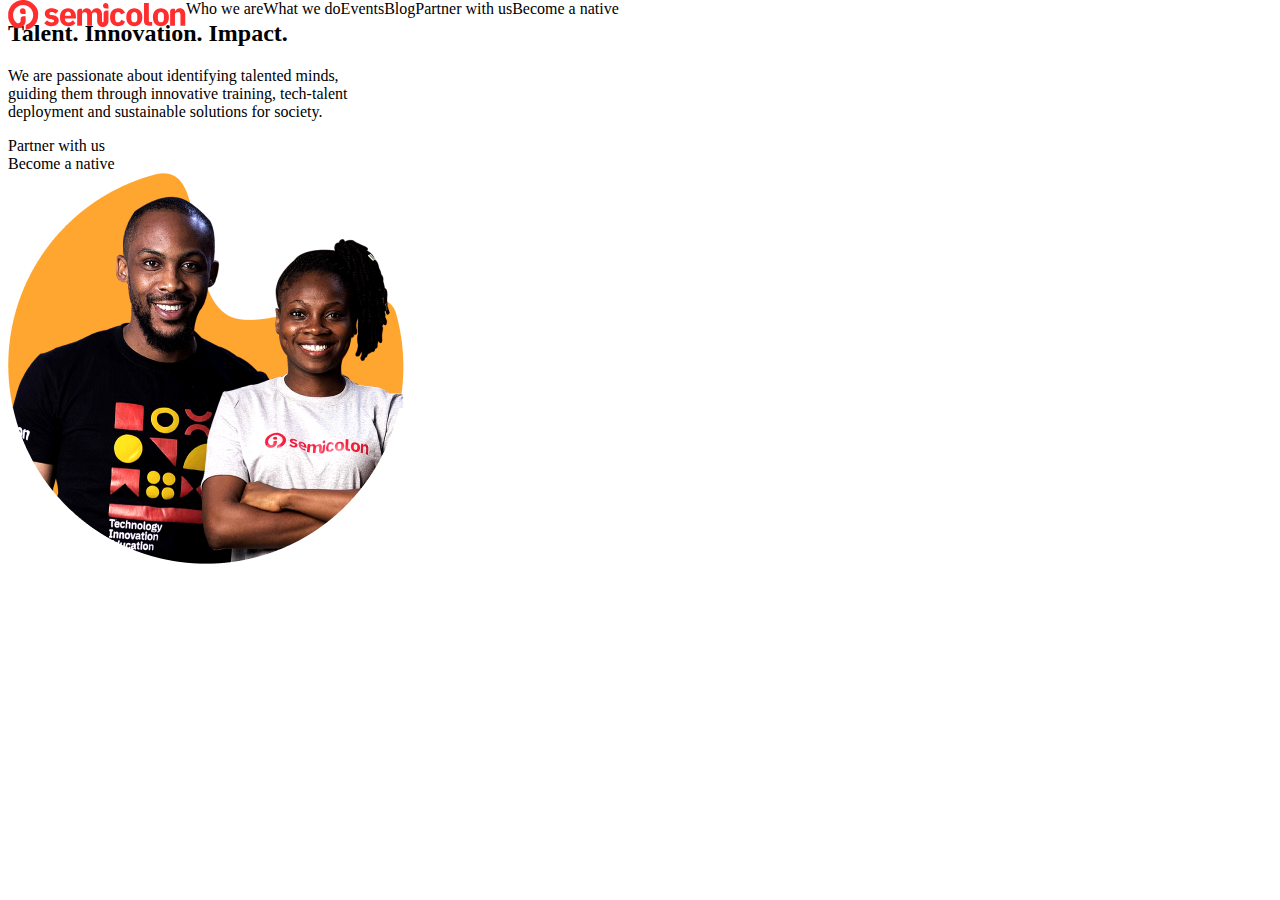
==== index.html @ d97405a3 "First real commit" ====
<!DOCTYPE html>
<html lang="en">
<head>
    <link rel="stylesheet" href="./index.css">
    <meta charset="UTF-8">
    <meta name="viewport" content="width=device-width, initial-scale=1.0">
    <meta http-equiv="X-UA-Compatible" content="IE=edge">

    <title>Home</title>
</head>
<body>
    <div class="container">
        <div class="mobile-view">
            <div class="top-navigation-bar">
                <div class="nav-bar-icons">
                    <div class="semicolon-icons">
                        <img src="assets/logo-icons.svg" alt="semicolon-logo-icon">
                    </div>
                    <div class="who-we-are">
                        Who we are
                    </div>
                    <div class="what-we-do">
                        What we do
                    </div>
                    <div class="events">
                        Events
                    </div>
                    <div class="blog">
                        Blog
                    </div>
                    <div class="partner-with-us">
                        Partner with us
                    </div>
                    <div class="become-a-native">
                        Become a native
                    </div>
            </div>
            </div>
            <div class="second-row">
                <div class="talent-and-image-container">
                    <div class="talent-note">
                        <h2>Talent. Innovation. Impact.</h2>
                        <p>We are passionate about identifying talented minds,<br>
                            guiding them through innovative training, tech-talent<br>
                            deployment and sustainable solutions for society.</p>
                    </div>
                    <div class="talent-innovation-btns">
                        <div class="partner-with-us">
                            Partner with us
                        </div>
                        <div class="become-a-native">
                            Become a native
                        </div>
                    </div>
                </div>
                <div class="images-and-vectors">
                    <img class="hero-image" src="images/heroes-image.png"  alt="our heroes"/>
                </div>
            </div>
        </div>
    </div>

</body>
</html>
---- index.css ----
.top-navigation-bar{
    position: absolute;
    width: 1440px;
    height: 80px;
    top: 0;
}

.nav-bar-icons{
     position: absolute;
     width: 1440px;
     height: 80px;
     left: 0;
     top: 0;
     display: flex;
 }
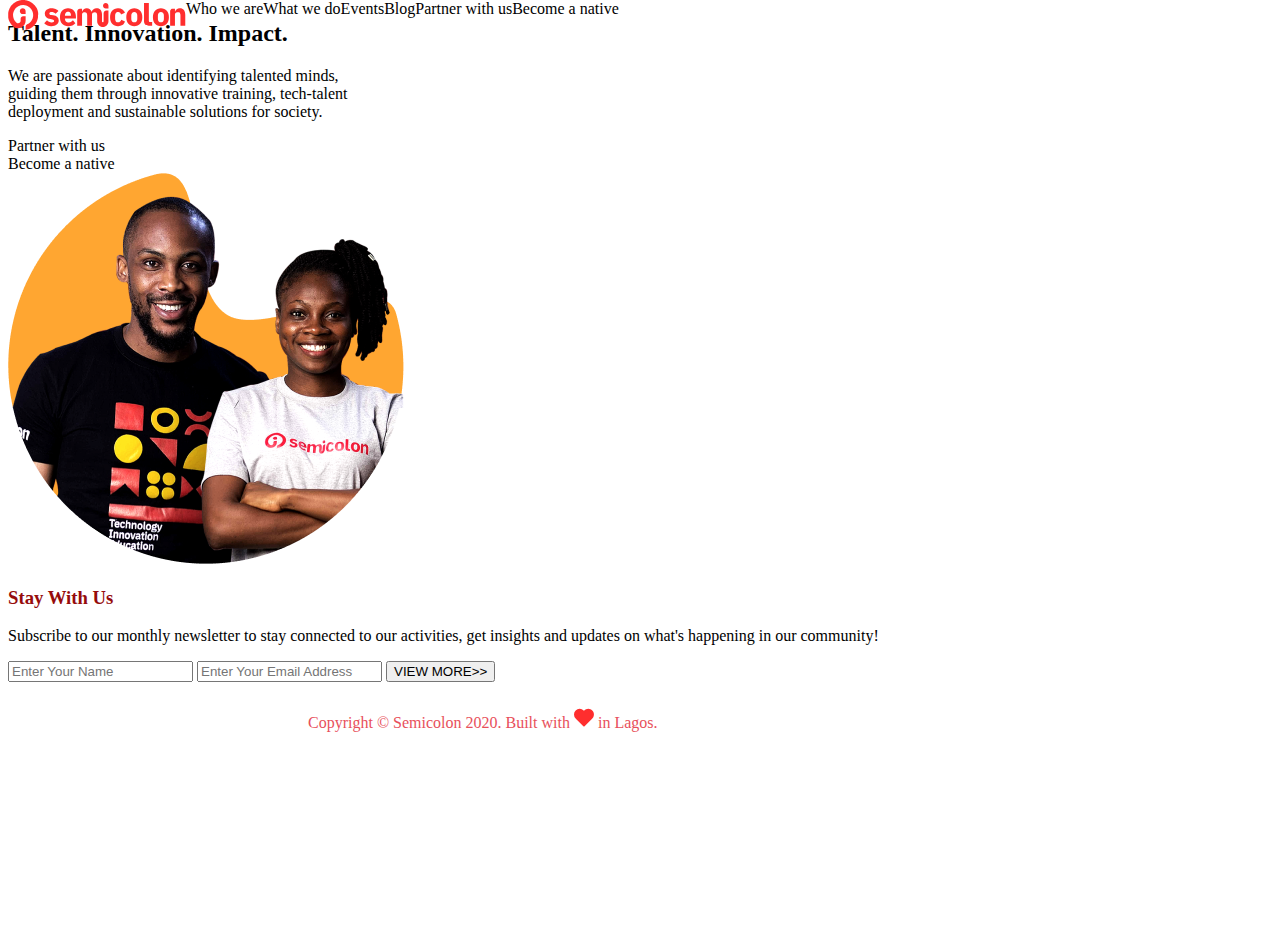
==== commit a28b9829: "Last line commit" ====
--- a/index.html
+++ b/index.html
@@ -34,7 +34,7 @@
                     <div class="become-a-native">
                         Become a native
                     </div>
-            </div>
+                </div>
             </div>
             <div class="second-row">
                 <div class="talent-and-image-container">
@@ -57,6 +57,88 @@
                     <img class="hero-image" src="images/heroes-image.png"  alt="our heroes"/>
                 </div>
             </div>
+            <div class="third-row">
+                <div class="third-row-first-row">
+                    <div class="re-imagining-text">
+
+                    </div>
+                    <div class="wheels-icons">
+
+                    </div>
+                </div>
+                <div class="software-engineers-text">
+
+                </div>
+            </div>
+            <div class="fourth-row">
+                <div class="training-box">
+
+                </div>
+                <div class="community-box">
+
+                </div>
+                <div class="project-delivery-box">
+
+                </div>
+            </div>
+            <div class="fifth-row">
+                <div class="fifth-row-first-row">
+                    <div class="partners-box">
+
+                    </div>
+                </div>
+                <div class="fifth-row-second-row">
+                    <div class="atlassian-image">
+
+                    </div>
+                    <div class="henley-image">
+
+                    </div>
+                    <div class="leaf-image">
+
+                    </div>
+                    <div class="celo-image">
+
+                    </div>
+                </div>
+            </div>
+            <div class="sixth-row">
+                <div class="sixth-row-first-row">
+                    <div class="stay-with-us-text">
+                        <h3> Stay With Us </h3>
+                        <p>Subscribe to our monthly newsletter to stay connected
+                            to our activities, get insights and updates on what's
+                            happening in our community!</p>
+
+                    </div>
+                    <div class="enter-details-buttons">
+                        <input type="text" placeholder="Enter Your Name" class="name-button">
+
+                        <input type="text" placeholder="Enter Your Email Address" class="email-button">
+
+                        <button class="view-more-button">
+                                    VIEW MORE>>
+                        </button>
+                    </div>
+                </div>
+                <div class="sixth-row-second-row">
+                    <div class="company-text">
+
+                    </div>
+                    <div class="what-we-do-text">
+
+                    </div>
+                    <div class="partners-text">
+
+                    </div>
+                    <div class="natives-text">
+
+                    </div>
+                </div>
+            </div>
+            <div class="last-line">
+                <p>Copyright © Semicolon 2020. Built with <img class="heart-image" src="assets/heart.svg" alt="heart-image"> in Lagos. </p>
+            </div>
         </div>
     </div>
 
--- a/index.css
+++ b/index.css
@@ -1,3 +1,8 @@
+body{
+    width: 100vw;
+    height: 100vh;
+}
+
 .top-navigation-bar{
     position: absolute;
     width: 1440px;
@@ -12,4 +17,21 @@
      left: 0;
      top: 0;
      display: flex;
- }+ }
+.stay-with-us-text h3{
+    color: #960C0C;
+}
+.stay-with-us-text p{
+    width: auto;
+}
+
+.last-line{
+    padding-left: 300px;
+    color:#E8505B;
+}
+.heart-image{
+    margin-top: 10px;
+    display: inline;
+    width: 20px;
+    height: 20px;
+}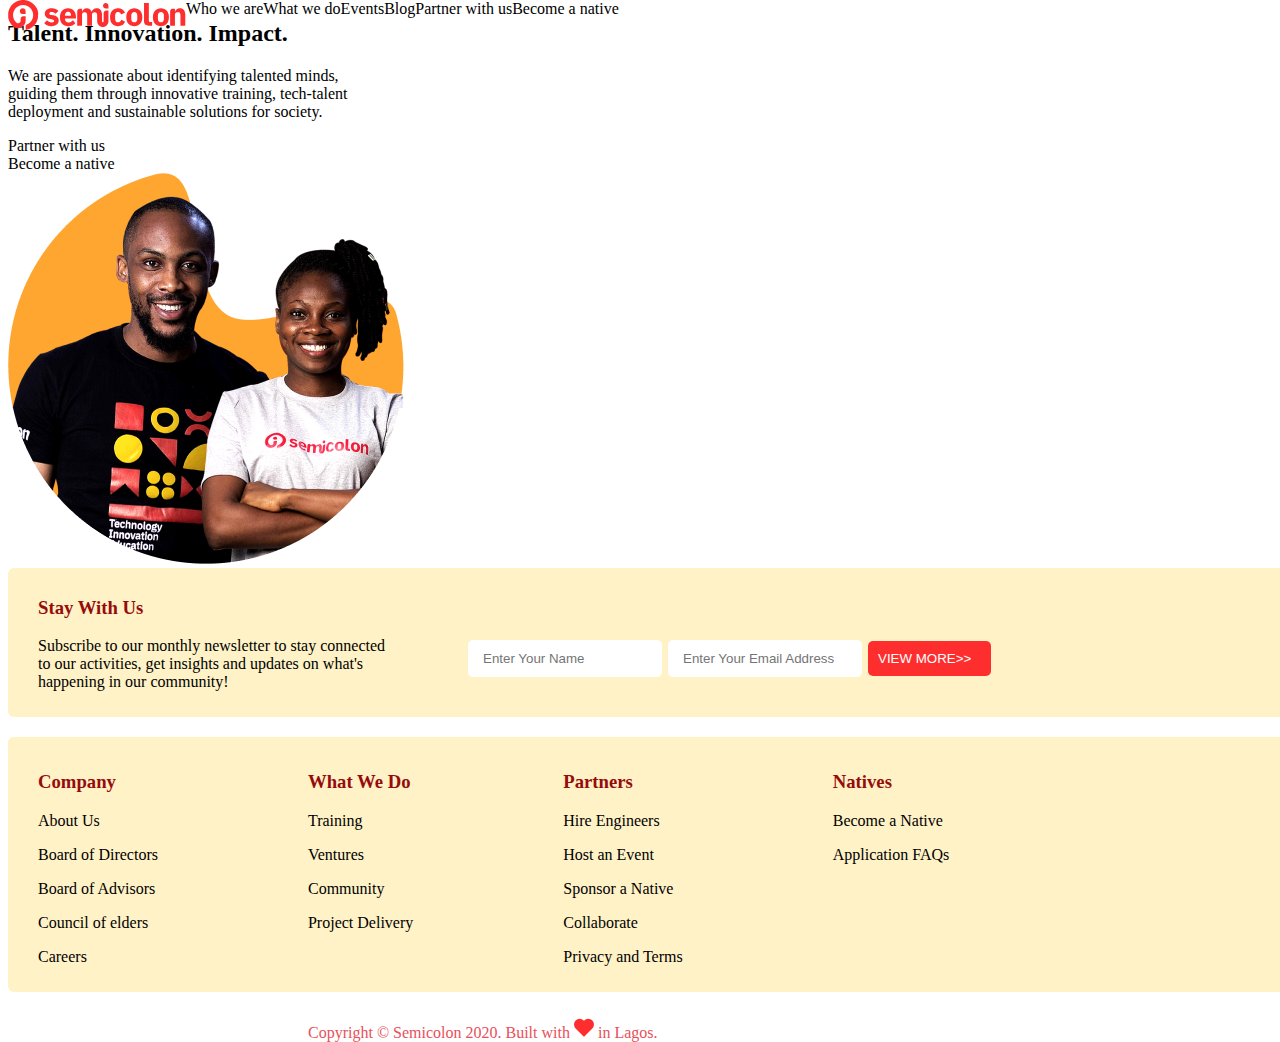
==== commit b50dccb7: "completed the sixth row" ====
--- a/index.html
+++ b/index.html
@@ -123,15 +123,32 @@
                 </div>
                 <div class="sixth-row-second-row">
                     <div class="company-text">
-
+                        <h3>Company</h3>
+                        <p>About Us</p>
+                        <p>Board of Directors</p>
+                        <p>Board of Advisors</p>
+                        <p>Council of elders</p>
+                        <p>Careers</p>
                     </div>
                     <div class="what-we-do-text">
-
+                        <h3>What We Do</h3>
+                        <p>Training</p>
+                        <p>Ventures</p>
+                        <p>Community</p>
+                        <p>Project Delivery</p>
                     </div>
                     <div class="partners-text">
-
+                        <h3>Partners</h3>
+                        <p>Hire Engineers</p>
+                        <p>Host an Event</p>
+                        <p>Sponsor a Native</p>
+                        <p>Collaborate</p>
+                        <p>Privacy and Terms</p>
                     </div>
                     <div class="natives-text">
+                        <h3>Natives</h3>
+                        <p>Become a Native</p>
+                        <p>Application FAQs</p>
 
                     </div>
                 </div>
--- a/index.css
+++ b/index.css
@@ -18,13 +18,99 @@
      top: 0;
      display: flex;
  }
+
+.sixth-row{
+    width: 100vw;
+}
+
+.sixth-row-first-row{
+    border-radius: 6px;
+    background-color: #FFF2C7;
+    display: flex;
+    margin-bottom: 20px;
+}
+
+.stay-with-us-text{
+    padding: 10px 0 10px 30px;
+    width: 350px;
+}
+
 .stay-with-us-text h3{
+    top: 20px;
     color: #960C0C;
 }
+
 .stay-with-us-text p{
+    top: 80px;
     width: auto;
 }
 
+.enter-details-buttons{
+    padding-top: 70px;
+    padding-left: 60px;
+}
+
+.name-button{
+    border-width: 0;
+    border-radius: 5px;
+    height: 35px;
+    margin-left:20px;
+    padding-left: 15px;
+}
+
+.email-button{
+    border-width: 0;
+    border-radius: 5px;
+    height: 35px;
+    margin: 2px;
+    padding-left: 15px;
+}
+
+.view-more-button{
+    border-width: 0;
+    border-radius: 5px;
+    height: 35px;
+    color: white;
+    background-color: #FF2E2E;
+    padding-right: 20px;
+    padding-left: 10px;
+}
+
+.sixth-row-second-row{
+    border-radius: 6px;
+    background-color: #FFF2C7;
+    padding: 15px 20px 10px 50px;
+    display: flex;
+}
+
+.company-text{
+    margin-left: -20px;
+    margin-right: 150px;
+}
+
+.company-text h3{
+    color: #960C0C;
+}
+
+.what-we-do-text{
+    margin-right: 150px;
+}
+
+.what-we-do-text h3{
+    color: #960C0C;
+}
+
+.partners-text{
+    margin-right: 150px;
+}
+
+.partners-text h3{
+    color: #960C0C;
+}
+
+.natives-text h3{
+    color: #960C0C;
+}
 .last-line{
     padding-left: 300px;
     color:#E8505B;
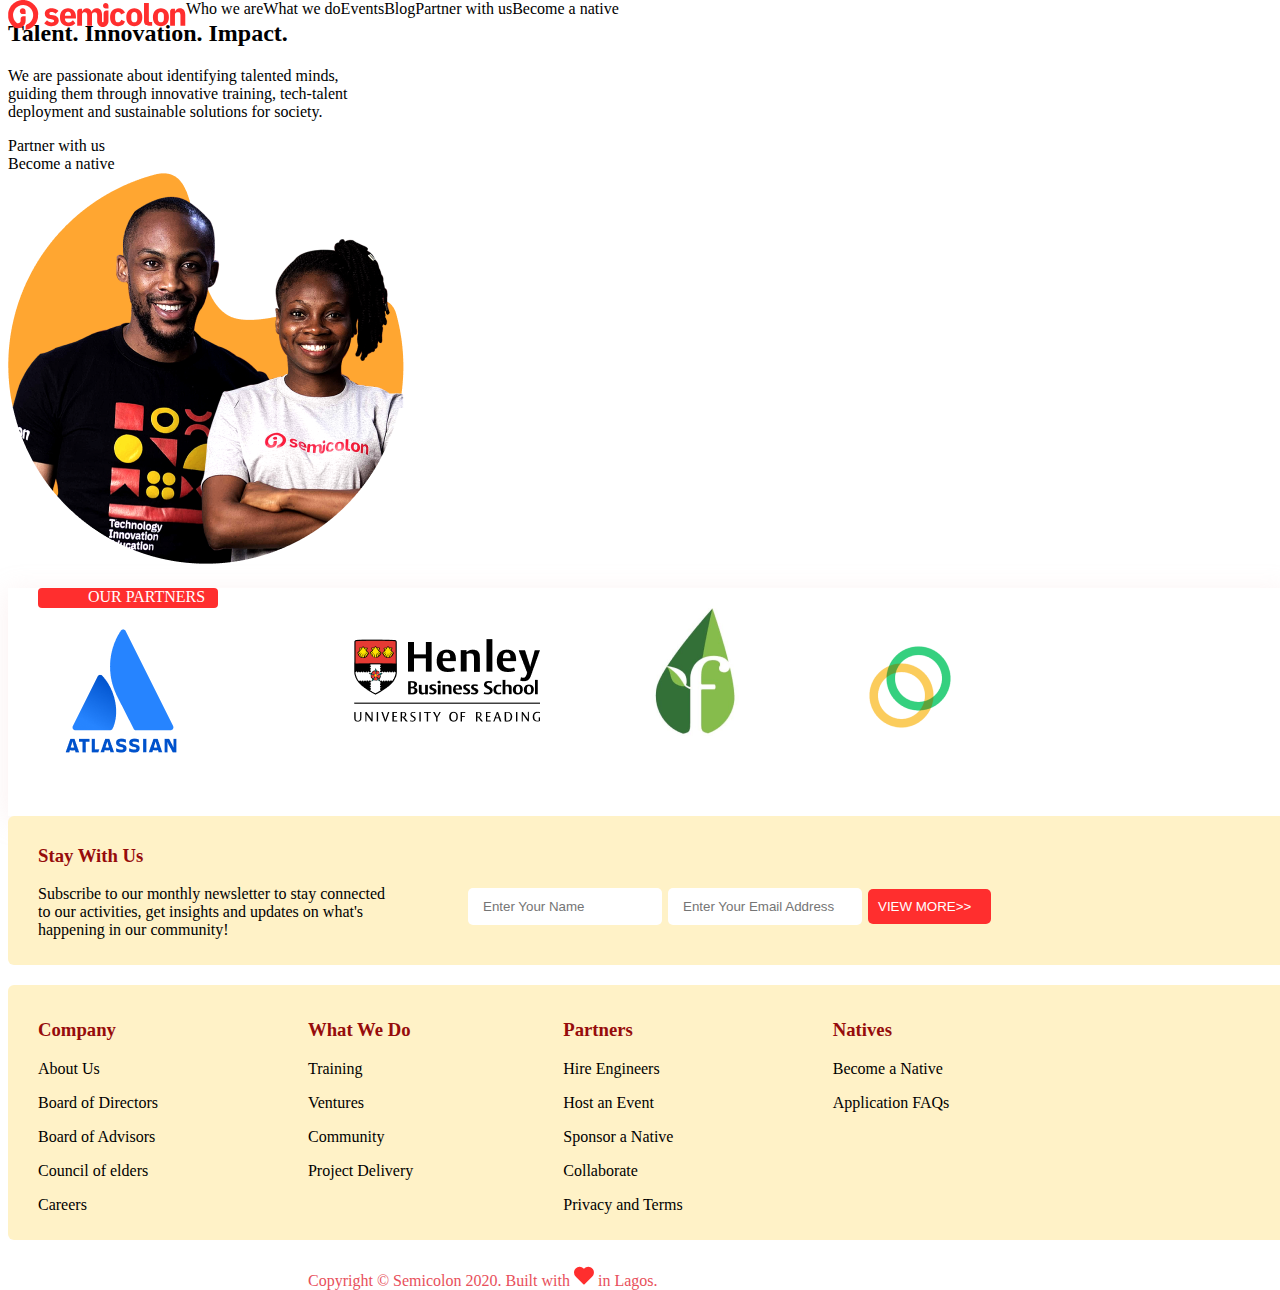
==== commit 2cdcb903: "fifth row completed" ====
--- a/index.html
+++ b/index.html
@@ -83,22 +83,20 @@
             </div>
             <div class="fifth-row">
                 <div class="fifth-row-first-row">
-                    <div class="partners-box">
-
-                    </div>
+                        <p>OUR PARTNERS</p>
                 </div>
                 <div class="fifth-row-second-row">
                     <div class="atlassian-image">
-
+                        <img src="assets/atlassian.png">
                     </div>
                     <div class="henley-image">
-
+                        <img src="assets/henley.png">
                     </div>
                     <div class="leaf-image">
-
+                        <img src="assets/foundersInst.png">
                     </div>
                     <div class="celo-image">
-
+                        <img src="assets/celo.png">
                     </div>
                 </div>
             </div>
--- a/index.css
+++ b/index.css
@@ -19,6 +19,44 @@
      display: flex;
  }
 
+.fifth-row{
+    box-shadow: 0px 4px 25px
+    rgba(241, 194, 194, 0.25);
+}
+
+.fifth-row-first-row{
+    background-color: #FF2E2E;
+    width: 180px;
+    border-radius: 4px;
+    height: 20px;
+    color: white;
+    margin-left: 30px;
+}
+
+.fifth-row-first-row p{
+    margin: 20px 0 0 50px;
+}
+
+.fifth-row-second-row{
+    display: flex;
+}
+
+.atlassian-image{
+    margin-left: 30px;
+    margin-right: 60px;
+}
+.henley-image{
+    margin: 30px 90px 90px 90px;
+}
+
+.leaf-image{
+    top: 30px;
+    margin-right: 70px;
+}
+
+.celo-image{
+
+}
 .sixth-row{
     width: 100vw;
 }
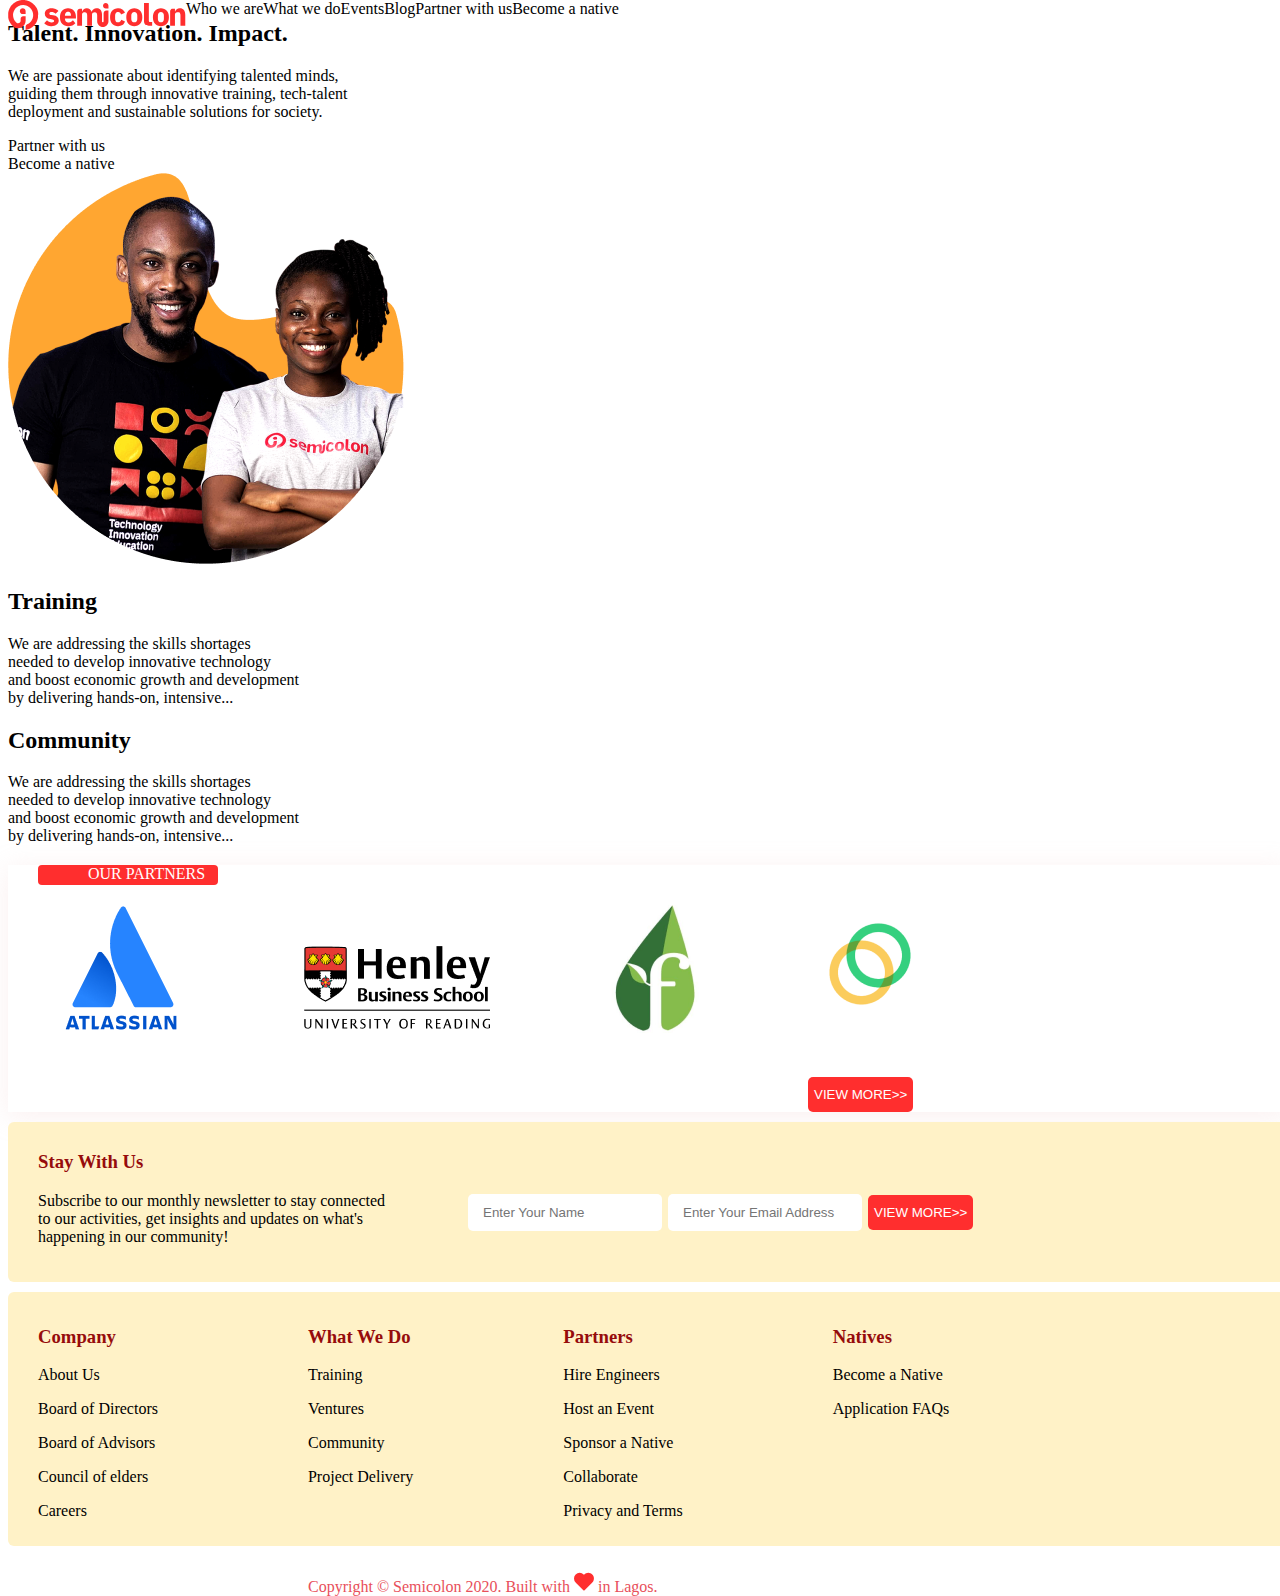
==== commit 8e59c6d4: "Semicolon website front end commit" ====
--- a/index.html
+++ b/index.html
@@ -71,8 +71,27 @@
                 </div>
             </div>
             <div class="fourth-row">
-                <div class="training-box">
-
+                <div class="training-text-box">
+                    <h2>
+                        Training
+                    </h2>
+                    <p>
+                        We are addressing the skills shortages<br>
+                        needed to develop innovative technology<br>
+                        and boost economic growth and development<br>
+                        by delivering hands-on, intensive...
+                    </p>
+                </div>
+                <div class="community-text-box">
+                    <h2>
+                        Community
+                    </h2>
+                    <p>
+                        We are addressing the skills shortages<br>
+                        needed to develop innovative technology<br>
+                        and boost economic growth and development<br>
+                        by delivering hands-on, intensive...
+                    </p>
                 </div>
                 <div class="community-box">
 
@@ -99,6 +118,12 @@
                         <img src="assets/celo.png">
                     </div>
                 </div>
+                <div class="fifth-row-third-row">
+                    <button class="view-more-button">
+                        VIEW MORE>>
+                    </button>
+                </div>
+
             </div>
             <div class="sixth-row">
                 <div class="sixth-row-first-row">
@@ -107,7 +132,6 @@
                         <p>Subscribe to our monthly newsletter to stay connected
                             to our activities, get insights and updates on what's
                             happening in our community!</p>
-
                     </div>
                     <div class="enter-details-buttons">
                         <input type="text" placeholder="Enter Your Name" class="name-button">
--- a/index.css
+++ b/index.css
@@ -46,17 +46,18 @@
     margin-right: 60px;
 }
 .henley-image{
-    margin: 30px 90px 90px 90px;
+    margin: 60px 100px 30px 40px;
 }
 
 .leaf-image{
     top: 30px;
-    margin-right: 70px;
+    margin: 20px 70px 40px 0;
 }
 
-.celo-image{
+.fifth-row-third-row{
+    margin: 0 5px 10px 50rem;
+}
 
-}
 .sixth-row{
     width: 100vw;
 }
@@ -65,11 +66,11 @@
     border-radius: 6px;
     background-color: #FFF2C7;
     display: flex;
-    margin-bottom: 20px;
+    margin-bottom: 10px;
 }
 
 .stay-with-us-text{
-    padding: 10px 0 10px 30px;
+    padding: 10px 0 20px 30px;
     width: 350px;
 }
 
@@ -110,8 +111,7 @@
     height: 35px;
     color: white;
     background-color: #FF2E2E;
-    padding-right: 20px;
-    padding-left: 10px;
+
 }
 
 .sixth-row-second-row{
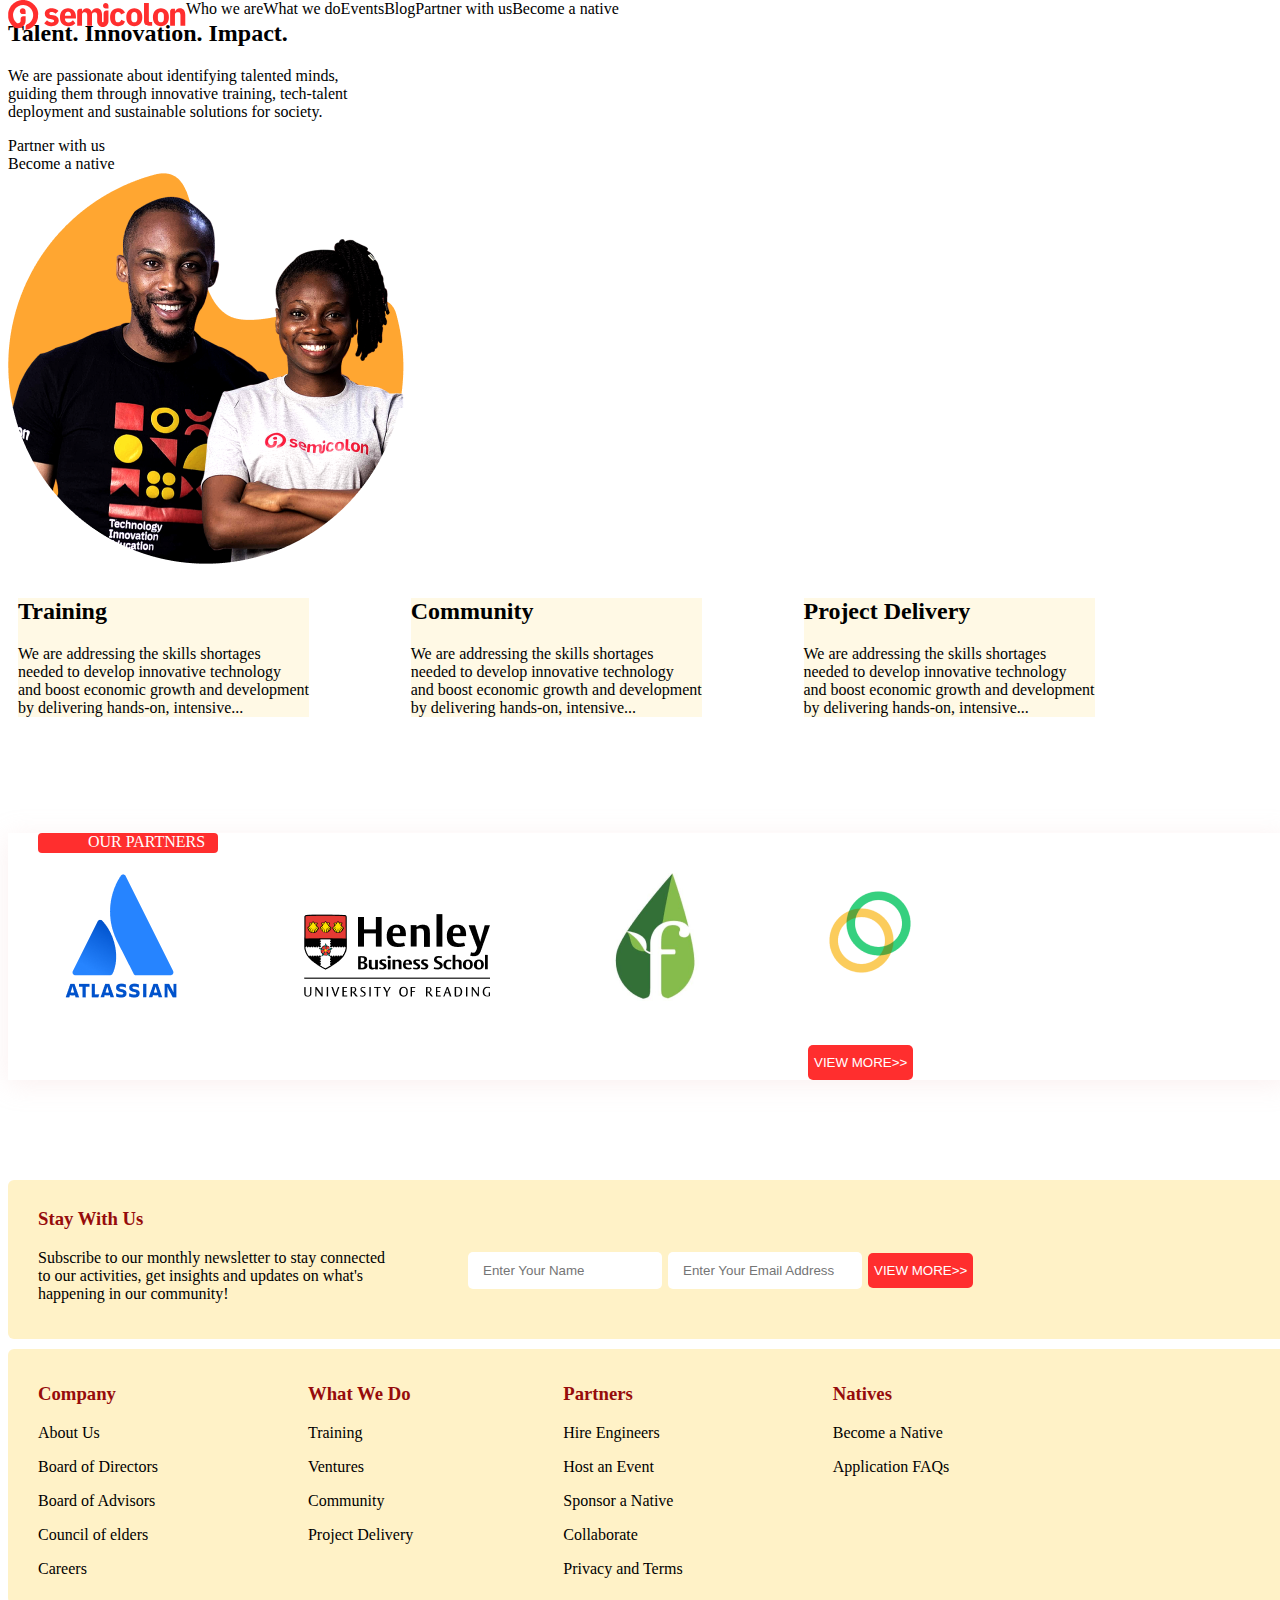
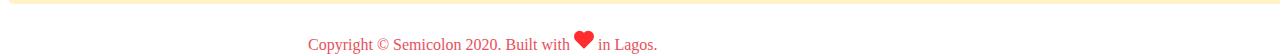
==== commit ddda425e: "Semicolon html commit for today" ====
--- a/index.html
+++ b/index.html
@@ -71,27 +71,44 @@
                 </div>
             </div>
             <div class="fourth-row">
-                <div class="training-text-box">
-                    <h2>
-                        Training
-                    </h2>
-                    <p>
-                        We are addressing the skills shortages<br>
-                        needed to develop innovative technology<br>
-                        and boost economic growth and development<br>
-                        by delivering hands-on, intensive...
-                    </p>
+                <div class="training-text-box" id="fourth-row-box">
+                    <div class="fourth-row-box">
+                        <h2>
+                            Training
+                        </h2>
+                        <p>
+                            We are addressing the skills shortages<br>
+                            needed to develop innovative technology<br>
+                            and boost economic growth and development<br>
+                            by delivering hands-on, intensive...
+                        </p>
+                    </div>
                 </div>
                 <div class="community-text-box">
-                    <h2>
-                        Community
-                    </h2>
-                    <p>
-                        We are addressing the skills shortages<br>
-                        needed to develop innovative technology<br>
-                        and boost economic growth and development<br>
-                        by delivering hands-on, intensive...
-                    </p>
+                    <div class="fourth-row-box">
+                        <h2>
+                            Community
+                        </h2>
+                        <p>
+                            We are addressing the skills shortages<br>
+                            needed to develop innovative technology<br>
+                            and boost economic growth and development<br>
+                            by delivering hands-on, intensive...
+                        </p>
+                    </div>
+                </div>
+                <div class="project-delivery">
+                    <div class="fourth-row-box">
+                        <h2>
+                            Project Delivery
+                        </h2>
+                        <p>
+                            We are addressing the skills shortages<br>
+                            needed to develop innovative technology<br>
+                            and boost economic growth and development<br>
+                            by delivering hands-on, intensive...
+                        </p>
+                    </div>
                 </div>
                 <div class="community-box">
 
--- a/index.css
+++ b/index.css
@@ -19,9 +19,23 @@
      display: flex;
  }
 
+.fourth-row{
+    width: 100vw;
+    margin: 10px 10px 20px 10px;
+    display: flex;
+    justify-content: space-between;
+}
+
+.fourth-row-box{
+    background-color: #FFF9E5;
+    padding: 40px 10px 20px -10px;
+
+}
+
 .fifth-row{
-    box-shadow: 0px 4px 25px
+    box-shadow: 0 4px 25px
     rgba(241, 194, 194, 0.25);
+    margin: 100px 0 100px 0;
 }
 
 .fifth-row-first-row{
@@ -153,6 +167,7 @@
     padding-left: 300px;
     color:#E8505B;
 }
+
 .heart-image{
     margin-top: 10px;
     display: inline;
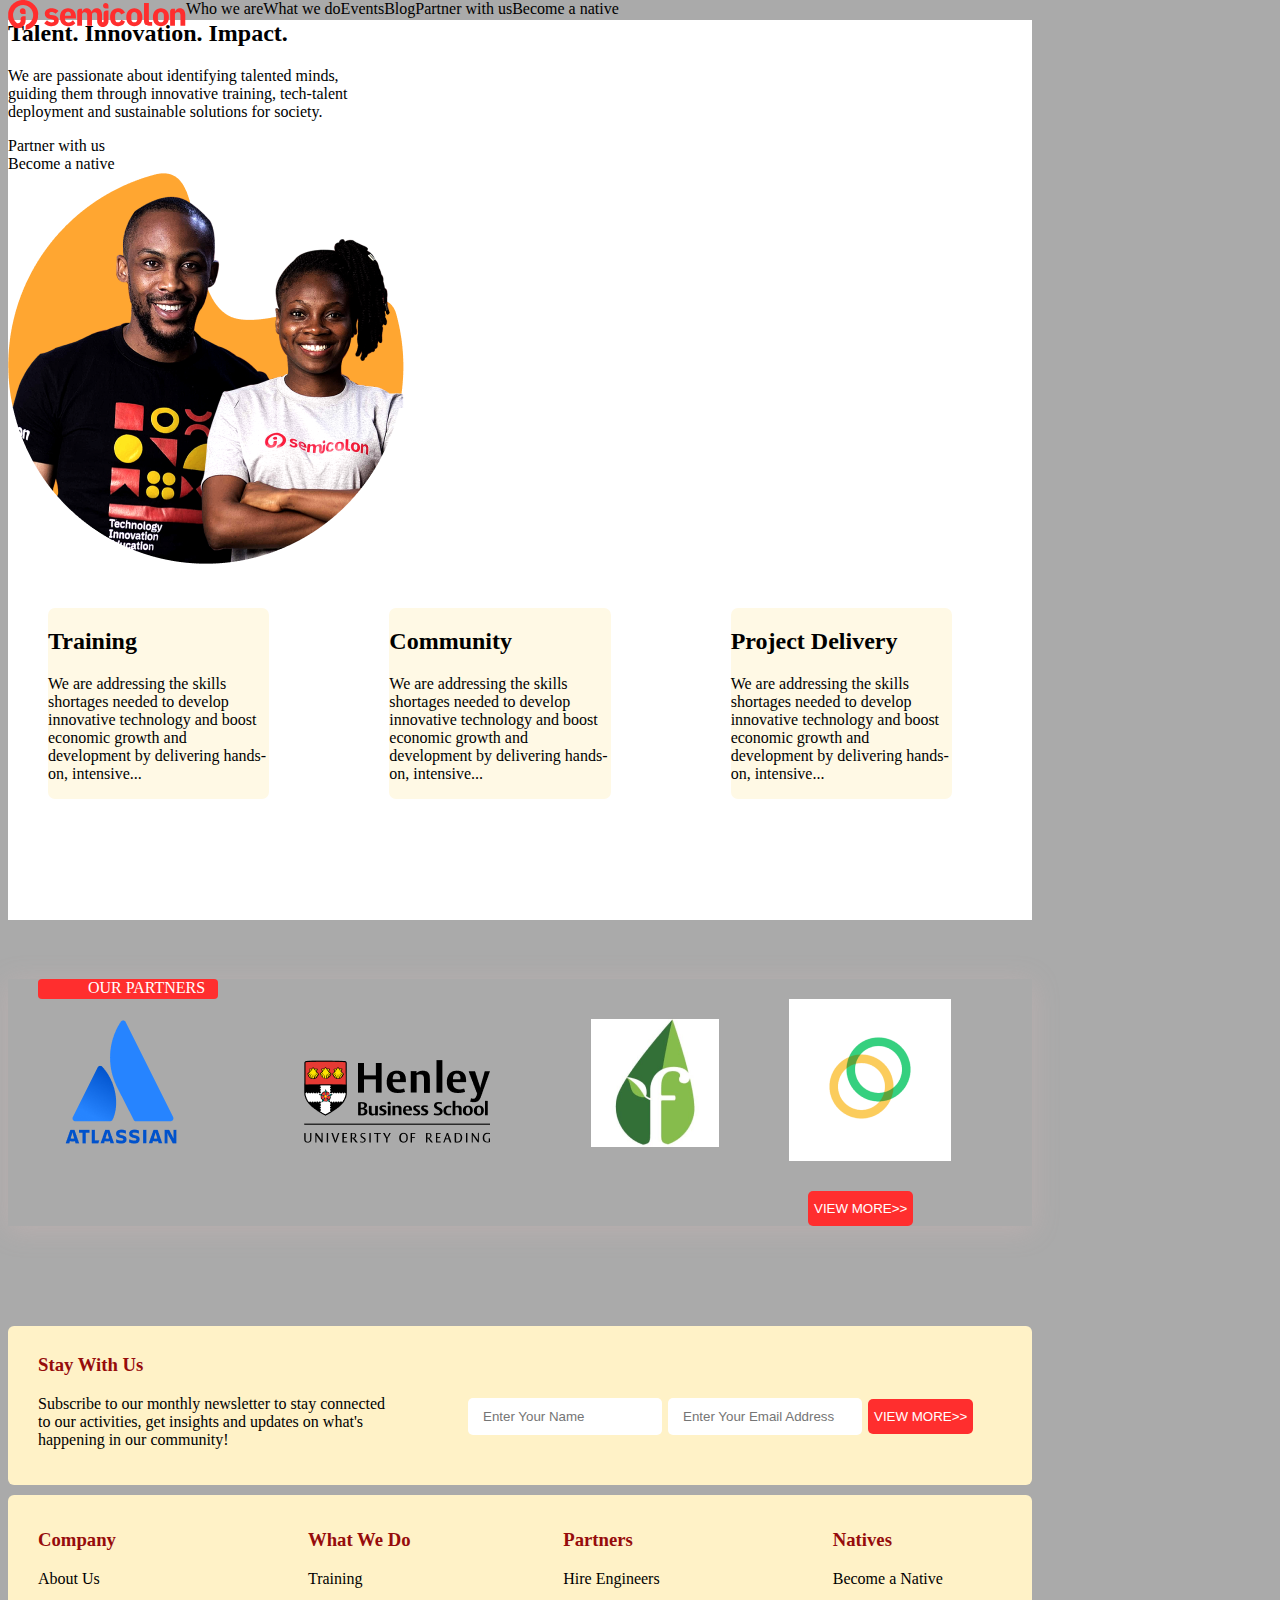
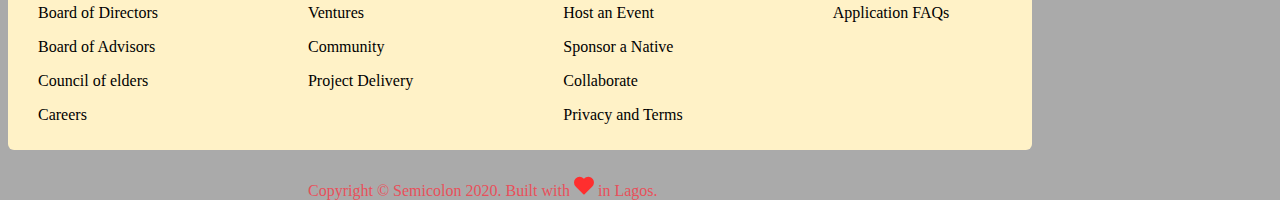
==== commit 4e09f99b: "Semicolon webpage design commit" ====
--- a/index.html
+++ b/index.html
@@ -71,50 +71,44 @@
                 </div>
             </div>
             <div class="fourth-row">
-                <div class="training-text-box" id="fourth-row-box">
-                    <div class="fourth-row-box">
+                <div class="fourth-row-box">
+                    <div class="training-text-box" id="fourth-row-box">
                         <h2>
                             Training
                         </h2>
                         <p>
-                            We are addressing the skills shortages<br>
-                            needed to develop innovative technology<br>
-                            and boost economic growth and development<br>
+                            We are addressing the skills shortages
+                            needed to develop innovative technology
+                            and boost economic growth and development
                             by delivering hands-on, intensive...
                         </p>
                     </div>
                 </div>
-                <div class="community-text-box">
-                    <div class="fourth-row-box">
+                <div class="fourth-row-box">
+                    <div class="community-text-box">
                         <h2>
                             Community
                         </h2>
                         <p>
-                            We are addressing the skills shortages<br>
-                            needed to develop innovative technology<br>
-                            and boost economic growth and development<br>
+                            We are addressing the skills shortages
+                            needed to develop innovative technology
+                            and boost economic growth and development
                             by delivering hands-on, intensive...
                         </p>
                     </div>
                 </div>
-                <div class="project-delivery">
-                    <div class="fourth-row-box">
+                <div class="fourth-row-box">
+                    <div class="project-delivery-box">
                         <h2>
                             Project Delivery
                         </h2>
                         <p>
-                            We are addressing the skills shortages<br>
-                            needed to develop innovative technology<br>
-                            and boost economic growth and development<br>
+                            We are addressing the skills shortages
+                            needed to develop innovative technology
+                            and boost economic growth and development
                             by delivering hands-on, intensive...
                         </p>
                     </div>
-                </div>
-                <div class="community-box">
-
-                </div>
-                <div class="project-delivery-box">
-
                 </div>
             </div>
             <div class="fifth-row">
--- a/index.css
+++ b/index.css
@@ -1,8 +1,14 @@
 body{
     width: 100vw;
     height: 100vh;
+    background-color: #aaaaaa;
 }
 
+.container{
+    width: 80vw;
+    height: 100vh;
+    background-color: #FFFFFF;
+}
 .top-navigation-bar{
     position: absolute;
     width: 1440px;
@@ -20,15 +26,16 @@
  }
 
 .fourth-row{
-    width: 100vw;
-    margin: 10px 10px 20px 10px;
+    /*width: 20%;*/
     display: flex;
     justify-content: space-between;
 }
 
 .fourth-row-box{
+    position: relative;
     background-color: #FFF9E5;
-    padding: 40px 10px 20px -10px;
+    margin: 40px 5rem 5rem 40px;
+    border-radius: 7px;
 
 }
 
@@ -70,10 +77,6 @@
 
 .fifth-row-third-row{
     margin: 0 5px 10px 50rem;
-}
-
-.sixth-row{
-    width: 100vw;
 }
 
 .sixth-row-first-row{
